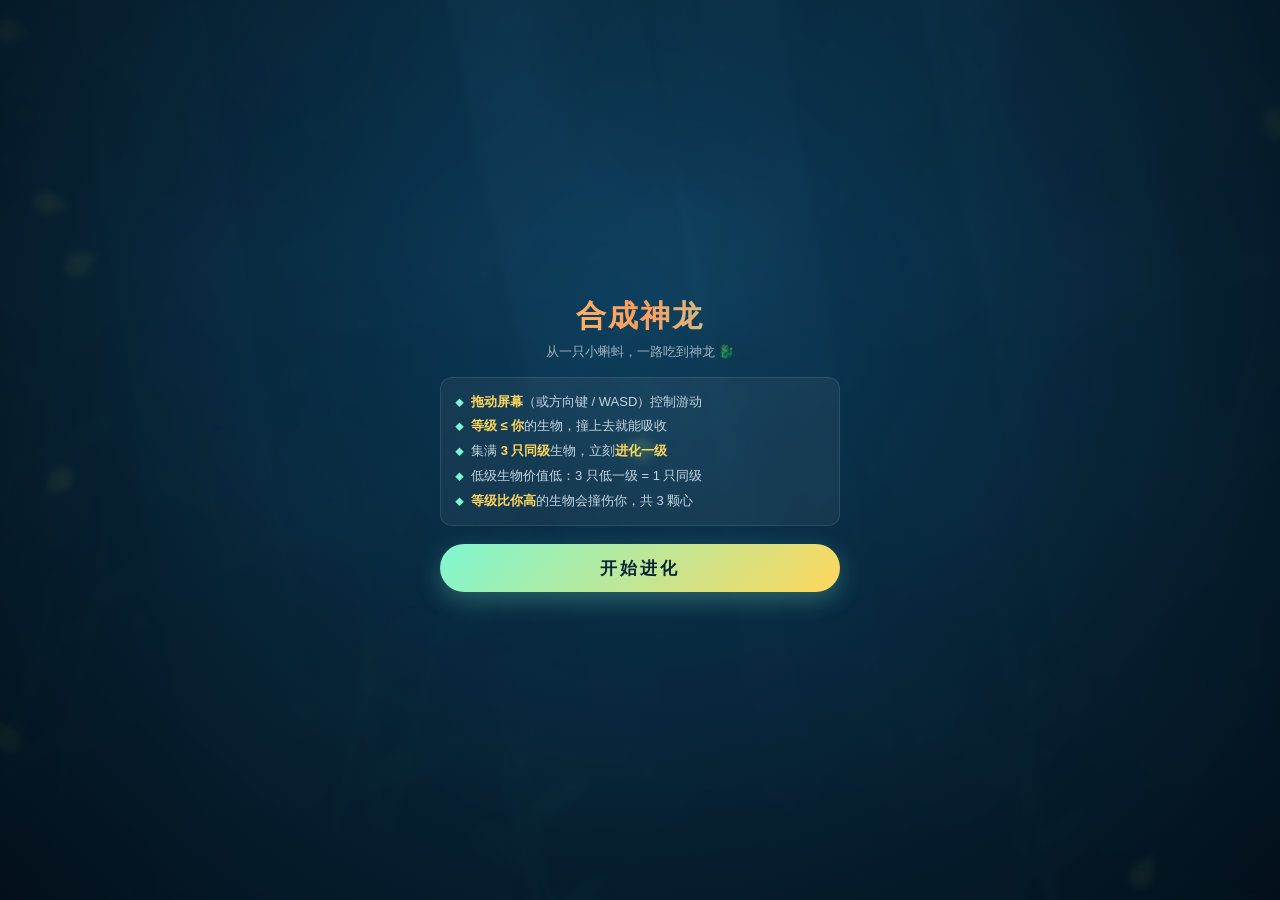
==== index.html @ 72451180 "合成神龙：纯前端 H5 合成进化小游戏（含本地服务器与扫码页）" ====
<!DOCTYPE html>
<html lang="zh-CN">
<head>
<meta charset="UTF-8">
<meta name="viewport" content="width=device-width, initial-scale=1.0, maximum-scale=1.0, minimum-scale=1.0, user-scalable=no, viewport-fit=cover">
<meta name="format-detection" content="telephone=no,email=no,address=no">
<meta name="apple-mobile-web-app-capable" content="yes">
<meta name="mobile-web-app-capable" content="yes">
<meta name="apple-mobile-web-app-status-bar-style" content="black-translucent">
<meta name="theme-color" content="#062538">
<meta name="description" content="从蝌蚪一路合成进化成神龙的 H5 小游戏，手机点开即玩。">
<title>合成神龙 · 从蝌蚪到神龙</title>
<link rel="stylesheet" href="style.css">
</head>
<body>
<div id="app">
  <canvas id="game"></canvas>

  <!-- ===== 游戏内 HUD ===== -->
  <div id="hud" class="hide">
    <div class="topbar">
      <div class="chain" id="chain"></div>
      <div class="panel">
        <div class="line1">
          <span class="cur" id="curName">蝌蚪</span>
          <span class="lv" id="curLv">Lv.1</span>
          <span class="score" id="score">0</span>
        </div>
        <div class="bar"><i id="barFill"></i><span id="barTxt">0 / 3</span></div>
        <div class="line2">
          <span class="hearts" id="hearts"></span>
          <span class="time" id="time">00:00</span>
        </div>
      </div>
    </div>
    <div class="tip" id="tip">拖动屏幕控制游动</div>
  </div>

  <button id="muteBtn" class="mute hide" type="button" aria-label="音效开关">🔊</button>

  <!-- ===== 开始 / 结算 ===== -->
  <div id="overlay" class="overlay">
    <div class="card" id="startCard">
      <h1>合成神龙</h1>
      <p class="sub">从一只小蝌蚪，一路吃到神龙 🐉</p>
      <ul class="rules">
        <li><b>拖动屏幕</b>（或方向键 / WASD）控制游动</li>
        <li><b>等级 ≤ 你</b>的生物，撞上去就能吸收</li>
        <li>集满 <b>3 只同级</b>生物，立刻<b>进化一级</b></li>
        <li>低级生物价值低：3 只低一级 = 1 只同级</li>
        <li><b>等级比你高</b>的生物会撞伤你，共 3 颗心</li>
      </ul>
      <button class="btn" id="startBtn" type="button">开始进化</button>
      <p class="best" id="startBest"></p>
    </div>

    <div class="card hide" id="endCard">
      <h1 id="endTitle">进化失败</h1>
      <p class="sub" id="endSub"></p>
      <div class="stats">
        <div><span id="endLv">Lv.1</span><em>最终形态</em></div>
        <div><span id="endScore">0</span><em>得分</em></div>
        <div><span id="endTime">00:00</span><em>用时</em></div>
      </div>
      <div class="chain big" id="endChain"></div>
      <button class="btn" id="againBtn" type="button">再来一局</button>
    </div>
  </div>
</div>
<script src="game.js"></script>
</body>
</html>
---- style.css ----
* { margin: 0; padding: 0; box-sizing: border-box; -webkit-tap-highlight-color: transparent; }

html, body {
  width: 100%;
  height: 100%;
  overflow: hidden;
  background: #062538;
  color: #eaf6ff;
  font-family: -apple-system, BlinkMacSystemFont, "PingFang SC", "Hiragino Sans GB",
               "Microsoft YaHei", "Helvetica Neue", Helvetica, Arial, sans-serif;
  -webkit-user-select: none;
  user-select: none;
  -webkit-text-size-adjust: 100%;
  touch-action: none;
  overscroll-behavior: none;
}

#app { position: fixed; inset: 0; overflow: hidden; }

#game {
  display: block;
  width: 100%;
  height: 100%;
  touch-action: none;
  cursor: crosshair;
}

.hide { display: none !important; }

/* ---------------- HUD ---------------- */
#hud {
  position: absolute;
  inset: 0;
  pointer-events: none;
  padding: calc(env(safe-area-inset-top, 0px) + 10px) 12px 12px;
  display: flex;
  flex-direction: column;
  align-items: center;
  gap: 10px;
}

.topbar {
  width: 100%;
  max-width: 560px;
  display: flex;
  flex-direction: column;
  gap: 8px;
}

.chain {
  display: flex;
  justify-content: center;
  align-items: center;
  gap: 5px;
  flex-wrap: nowrap;
  overflow: hidden;
}

.chain.big { gap: 8px; margin: 14px 0 4px; flex-wrap: wrap; }

.node {
  flex: 0 0 auto;
  width: 20px;
  height: 20px;
  border-radius: 50%;
  background: rgba(255, 255, 255, .09);
  border: 1px solid rgba(255, 255, 255, .12);
  display: flex;
  align-items: center;
  justify-content: center;
  font-size: 10px;
  color: rgba(255, 255, 255, .35);
  transition: transform .25s ease, box-shadow .25s ease, background .25s ease;
}

.chain.big .node { width: 30px; height: 30px; font-size: 13px; }

.node.done { color: rgba(255, 255, 255, .8); }
.node.cur {
  transform: scale(1.45);
  color: #062538;
  font-weight: 700;
  box-shadow: 0 0 0 3px rgba(255, 255, 255, .22), 0 0 16px currentColor;
}
.chain.big .node.cur { transform: scale(1.25); }

.panel {
  background: rgba(4, 26, 42, .55);
  backdrop-filter: blur(8px);
  -webkit-backdrop-filter: blur(8px);
  border: 1px solid rgba(255, 255, 255, .12);
  border-radius: 14px;
  padding: 9px 12px 10px;
}

.line1 {
  display: flex;
  align-items: baseline;
  gap: 8px;
  margin-bottom: 7px;
}

.cur { font-size: 17px; font-weight: 700; letter-spacing: .5px; }
.lv { font-size: 11px; color: #8fd4ff; background: rgba(143, 212, 255, .14); padding: 2px 6px; border-radius: 6px; }
.score { margin-left: auto; font-size: 14px; font-weight: 700; color: #ffd75c; }
.score::after { content: " 分"; font-size: 10px; font-weight: 400; opacity: .7; }

.bar {
  position: relative;
  height: 16px;
  border-radius: 9px;
  background: rgba(255, 255, 255, .1);
  overflow: hidden;
}

.bar i {
  display: block;
  height: 100%;
  width: 0%;
  border-radius: 9px;
  background: linear-gradient(90deg, #38d0a4, #7ef7d1);
  transition: width .18s ease;
}

.bar span {
  position: absolute;
  inset: 0;
  font-size: 10px;
  line-height: 16px;
  text-align: center;
  text-shadow: 0 1px 2px rgba(0, 0, 0, .6);
}

.line2 {
  display: flex;
  align-items: center;
  justify-content: space-between;
  margin-top: 6px;
  font-size: 12px;
  color: rgba(234, 246, 255, .75);
}

.hearts { letter-spacing: 3px; font-size: 15px; color: #ff6b6b; }
.hearts em { color: rgba(255, 255, 255, .2); font-style: normal; }

.tip {
  margin-top: auto;
  font-size: 12px;
  color: rgba(234, 246, 255, .55);
  background: rgba(4, 26, 42, .4);
  padding: 5px 12px;
  border-radius: 20px;
  transition: opacity .5s ease;
}

/* ---------------- 音效按钮 ---------------- */
.mute {
  position: absolute;
  right: calc(env(safe-area-inset-right, 0px) + 12px);
  bottom: calc(env(safe-area-inset-bottom, 0px) + 14px);
  width: 40px;
  height: 40px;
  border-radius: 50%;
  border: 1px solid rgba(255, 255, 255, .16);
  background: rgba(4, 26, 42, .55);
  color: #eaf6ff;
  font-size: 18px;
  line-height: 38px;
  text-align: center;
  padding: 0;
}

/* ---------------- 弹窗 ---------------- */
.overlay {
  position: absolute;
  inset: 0;
  display: flex;
  align-items: center;
  justify-content: center;
  padding: 20px;
  background: radial-gradient(circle at 50% 35%, rgba(12, 60, 90, .82), rgba(3, 16, 26, .93));
  backdrop-filter: blur(3px);
  -webkit-backdrop-filter: blur(3px);
  overflow: auto;
}

.overlay.hide { display: none !important; }

.card {
  width: 100%;
  max-width: 400px;
  text-align: center;
  animation: pop .35s ease;
}

@keyframes pop {
  from { opacity: 0; transform: translateY(14px) scale(.96); }
  to { opacity: 1; transform: none; }
}

.card h1 {
  font-size: 30px;
  letter-spacing: 2px;
  background: linear-gradient(90deg, #ffe27a, #ff9d5c, #7ef7d1);
  -webkit-background-clip: text;
  background-clip: text;
  color: transparent;
  margin-bottom: 6px;
}

.card .sub { font-size: 13px; color: rgba(234, 246, 255, .65); margin-bottom: 16px; }

.rules {
  list-style: none;
  text-align: left;
  font-size: 13px;
  line-height: 1.9;
  color: rgba(234, 246, 255, .82);
  background: rgba(255, 255, 255, .05);
  border: 1px solid rgba(255, 255, 255, .1);
  border-radius: 12px;
  padding: 12px 14px;
  margin-bottom: 18px;
}

.rules li { padding-left: 16px; position: relative; }
.rules li::before { content: "◆"; position: absolute; left: 0; color: #7ef7d1; font-size: 9px; top: 5px; }
.rules b { color: #ffd75c; }

.btn {
  width: 100%;
  height: 48px;
  border: none;
  border-radius: 26px;
  font-size: 17px;
  font-weight: 700;
  letter-spacing: 3px;
  color: #062538;
  background: linear-gradient(135deg, #7ef7d1, #ffd75c);
  box-shadow: 0 8px 24px rgba(126, 247, 209, .28);
  cursor: pointer;
}

.btn:active { transform: translateY(1px); }

.best { margin-top: 12px; font-size: 12px; color: rgba(234, 246, 255, .5); }

.stats {
  display: flex;
  gap: 10px;
  margin-bottom: 4px;
}

.stats div {
  flex: 1;
  background: rgba(255, 255, 255, .06);
  border: 1px solid rgba(255, 255, 255, .1);
  border-radius: 12px;
  padding: 10px 4px;
}

.stats span { display: block; font-size: 18px; font-weight: 700; color: #ffd75c; }
.stats em { display: block; font-style: normal; font-size: 11px; color: rgba(234, 246, 255, .55); margin-top: 3px; }

@media (max-height: 520px) {
  .card h1 { font-size: 24px; }
  .rules { line-height: 1.6; font-size: 12px; }
}

@media (max-width: 340px) {
  .chain { gap: 3px; }
  .node { width: 16px; height: 16px; font-size: 9px; }
}
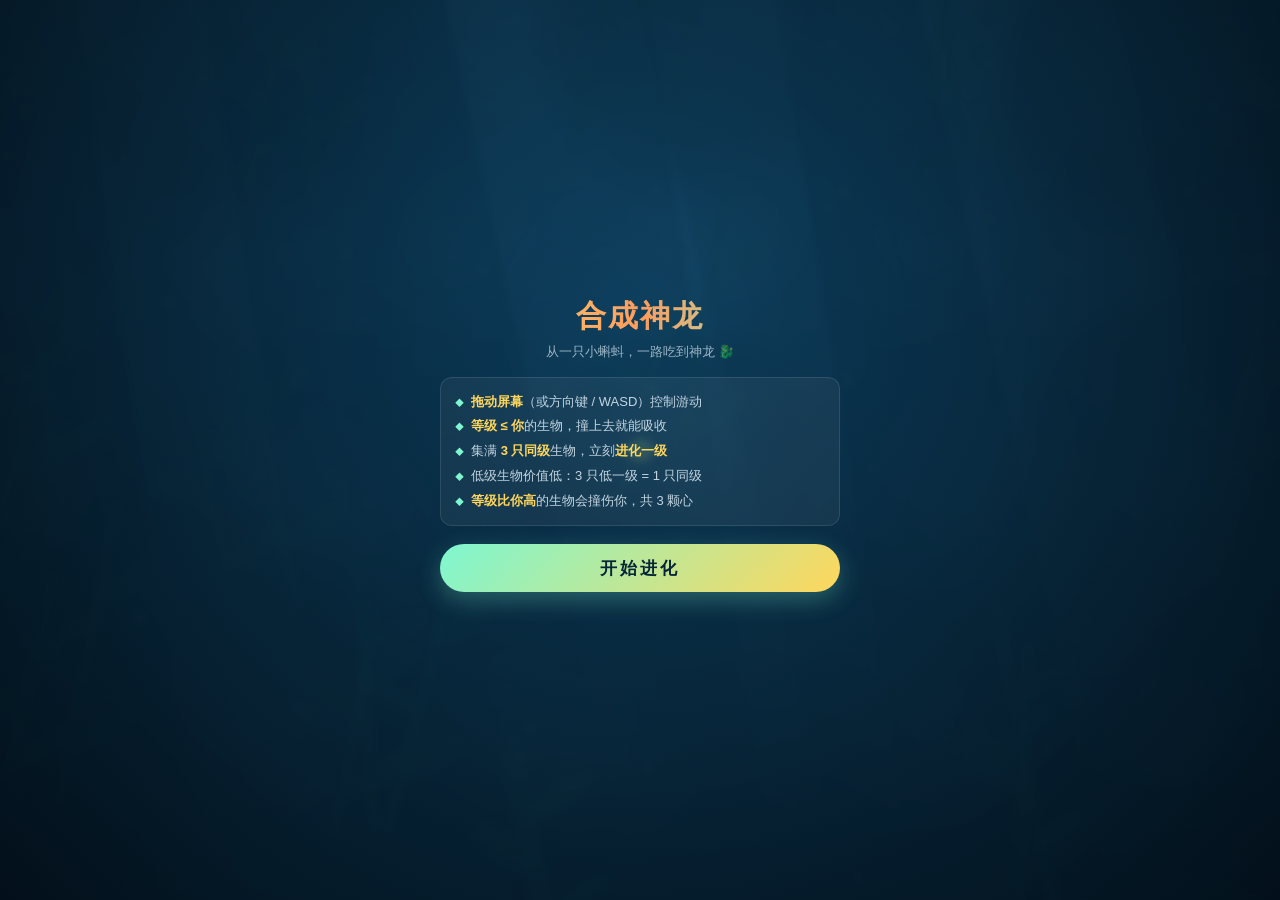
==== commit dfc16b03: "手感优化：修复多指断触、摇杆跟随、速度再提38%、模型放大(小屏不再缩小)" ====
--- a/index.html
+++ b/index.html
@@ -33,7 +33,7 @@
         </div>
       </div>
     </div>
-    <div class="tip" id="tip">拖动屏幕控制游动</div>
+    <div class="tip" id="tip">滑动屏幕控制游动，松手即停</div>
   </div>
 
   <button id="muteBtn" class="mute hide" type="button" aria-label="音效开关">🔊</button>
--- a/style.css
+++ b/style.css
@@ -10,6 +10,7 @@
                "Microsoft YaHei", "Helvetica Neue", Helvetica, Arial, sans-serif;
   -webkit-user-select: none;
   user-select: none;
+  -webkit-touch-callout: none;   /* iOS 长按不弹菜单，避免打断拖动 */
   -webkit-text-size-adjust: 100%;
   touch-action: none;
   overscroll-behavior: none;
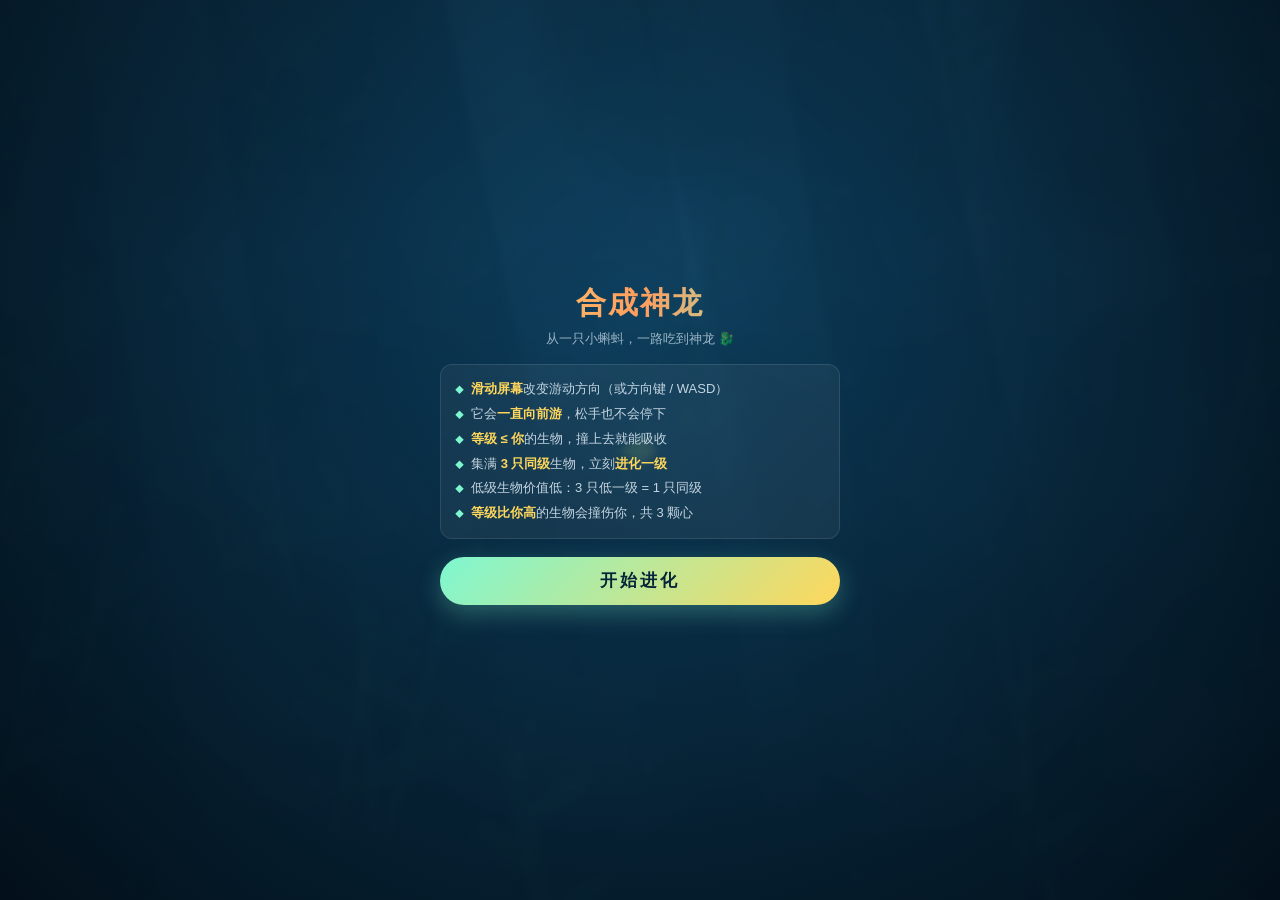
==== commit 057f2f9a: "操控改为持续游动：触碰只改方向，松手仍按当前朝向前进" ====
--- a/index.html
+++ b/index.html
@@ -33,7 +33,7 @@
         </div>
       </div>
     </div>
-    <div class="tip" id="tip">滑动屏幕控制游动，松手即停</div>
+    <div class="tip" id="tip">滑动屏幕改变方向，松手也会一直游</div>
   </div>
 
   <button id="muteBtn" class="mute hide" type="button" aria-label="音效开关">🔊</button>
@@ -44,7 +44,8 @@
       <h1>合成神龙</h1>
       <p class="sub">从一只小蝌蚪，一路吃到神龙 🐉</p>
       <ul class="rules">
-        <li><b>拖动屏幕</b>（或方向键 / WASD）控制游动</li>
+        <li><b>滑动屏幕</b>改变游动方向（或方向键 / WASD）</li>
+        <li>它会<b>一直向前游</b>，松手也不会停下</li>
         <li><b>等级 ≤ 你</b>的生物，撞上去就能吸收</li>
         <li>集满 <b>3 只同级</b>生物，立刻<b>进化一级</b></li>
         <li>低级生物价值低：3 只低一级 = 1 只同级</li>
